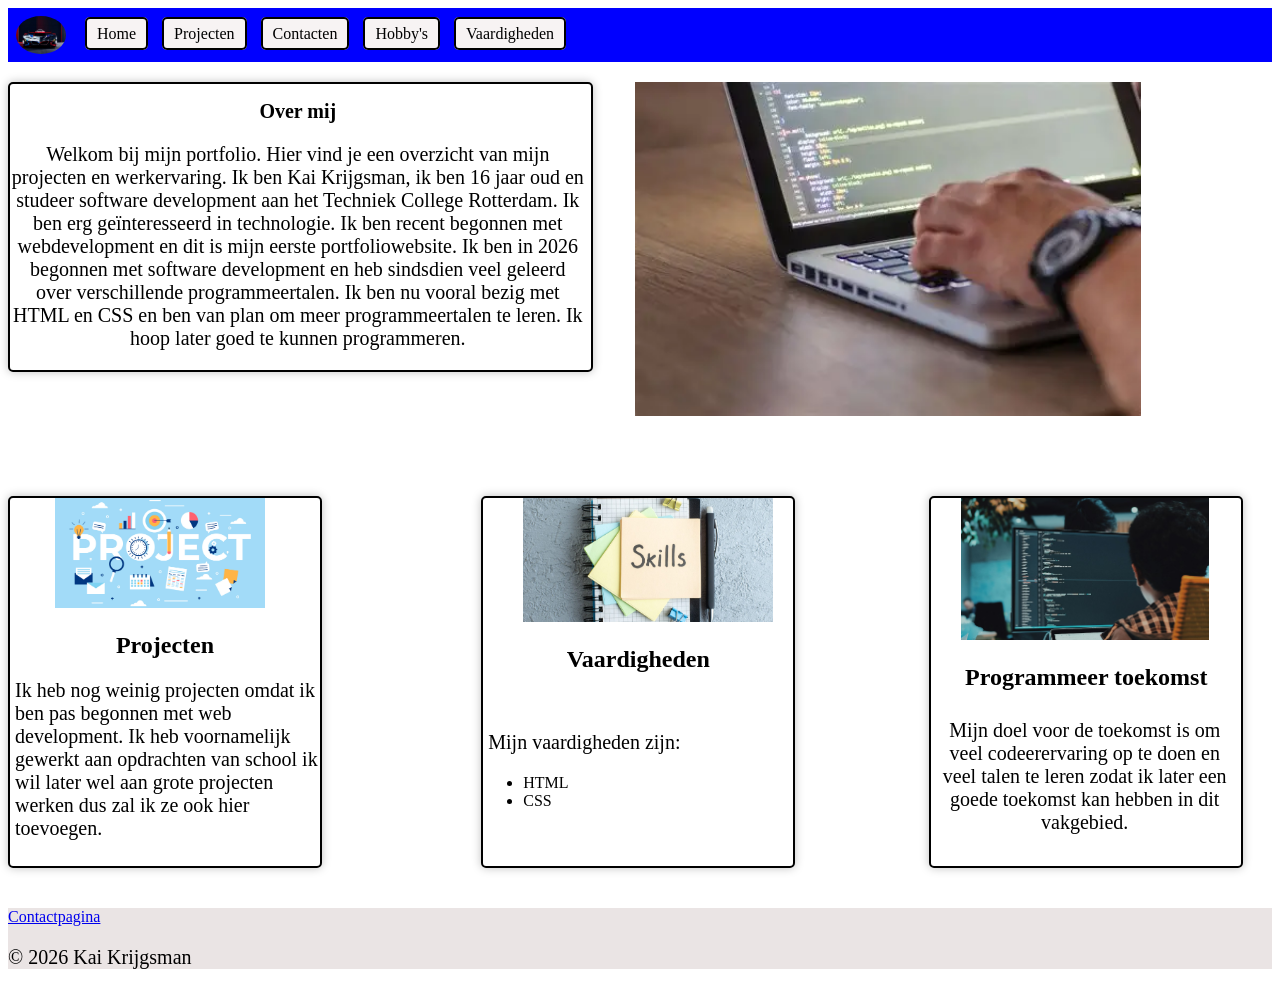
==== index.html @ 42a3c5e3 "Update index.html" ====
<!DOCTYPE html>
<html lang="nl">
<head>
    <title>
        portfolio van Kai
    </title>
    <link rel="stylesheet" href="style.css">
</head>

<body>
   
    <nav class="navbar">
        <img id="b" src="foto's/b.jpg" alt="hypercar van BMW">
        <a href="index.html">Home</a>
        <a href="index.html#projecten">Projecten</a>
        <a href="Contacten.html">Contacten</a>
        <a href="hobby's.html">Hobby's</a>
        <a href="vaardigheden.html">Vaardigheden</a>
    </nav>

    <div class="intro">
    <main id="home">
        <h2 id="over-mij">Over mij</h2>
<p id="over-mij">
    Welkom bij mijn portfolio. Hier vind je een overzicht van mijn projecten en werkervaring.
    Ik ben Kai Krijgsman, ik ben 16 jaar oud en studeer software development aan het Techniek College Rotterdam. Ik ben erg geïnteresseerd in technologie.
    Ik ben recent begonnen met webdevelopment en dit is mijn eerste portfoliowebsite.
    Ik ben in 2026 begonnen met software development en heb sindsdien veel geleerd over verschillende programmeertalen.
    Ik ben nu vooral bezig met HTML en CSS en ben van plan om meer programmeertalen te leren.
    Ik hoop later goed te kunnen programmeren.
</p>
</main>

<aside id="foto"> <img src="foto's/foto.jpg" alt="laptop met code">
</aside>
    </div>

<br/>
<br/>
 
<section id="projecten">
<img id="project-foto" src="foto's/R.jpg" alt="foto Project">
<br/>
<h2 id="h2vanproject">Projecten</h2>
<p id="project-tekst">Ik heb nog weinig projecten omdat ik ben pas begonnen met web development.
    Ik heb voornamelijk gewerkt aan opdrachten van school ik wil later wel aan grote projecten werken dus zal ik ze ook hier toevoegen.
</p>

</section>

<section class="vaardigheden">
    <a href="vaardigheden.html">
        <img id="vaardigheden-foto" src="foto's/skills.jpg" alt="foto Vaardigheden">
    </a>
    <h2 id="h2vh">Vaardigheden</h2>
    <br/>
    <p id="vaardigheden-tekst">Mijn vaardigheden zijn:
        <ul>
            <li>HTML</li>
            <li>CSS</li>
        </ul>
    </p>
</section>

<section class="progameer-toekomst">
<img id="progameren-foto" src="foto's/coderen.jpg" alt="foto Programmeren">
    <h2 id="h2pt">Programmeer toekomst</h2>
    <br/>
    <p id="progameer-tekst"> Mijn doel voor de toekomst is om veel codeerervaring op te doen en veel talen te leren zodat ik later een goede toekomst kan hebben in dit vakgebied.
    </p>


    
</section>


<footer id="contacten">
    <a href="Contacten.html">Contactpagina</a>
    <p id="con"> © 2026 Kai Krijgsman</p>
</footer>


</body>

</html>
---- style.css ----
.navbar {
    width: 100%;
    box-sizing: border-box;
    margin-bottom: 20px;
    padding: 8px;
    text-align: left;
    position: sticky;
    top: 0;
    background-color: blue;
}

#b{
    height: auto;
    width: 50px;
    border-radius: 50%;
    margin-right: 10px;
    display: inline-block;
    vertical-align: middle;
}

.navbar a {
    margin: 5px;
    padding: 6px 10px;
    color: black;
    font-size: 16px;
    text-decoration: none;
    border: 2px solid rgb(0, 00, 00);
    background-color: #f7f3f3;
    border-radius: 5px;    
}

.navbar a:hover {
    background-color: rgb(242, 7, 7);
    color: rgb(0, 0, 0);
}

.navbar{
    transition-duration: 0.1;
}




img{
    width: 80%;
    float: none;
}

main,
aside {
    display: inline-block;
    vertical-align: top;
}

main {
    width: 46%;
}

aside {
    width: 50%;
    margin-left: 3%;
}

p{
    text-align: left;
    font-size: 20px;
    width: 99%;
    
}
h2{
    text-align: left;
}

#project-foto {
    width: 210px;
    height: auto;
    Margin-left: 45px;

}
#h2vanproject{
    text-align: center;
    
}
 
#projecten{
    display: inline-block;
    vertical-align: top;
    width: 310px;
    height: 368px;
    margin-top: 40px;
    margin-right: 2%;
    border: 2px solid rgb(0, 00, 00);
    border-radius: 5px;
    box-shadow: 0 0px 10px rgba(0, 0, 0, 0.25);
}

#project-tekst{
    margin-left: 5px;
}


.vaardigheden{
    display: inline-block;
    vertical-align: top;
    width: 310px;
    margin-top: 40px;
    border: 2px solid rgb(0, 00, 00);
    border-radius: 5px;
    height: 368px;
    margin-left: 130px;
    box-shadow: 0 0px 10px rgba(0, 0, 0, 0.25);


}

#h2vh{
    text-align: center;
}
#vaardigheden-foto{
    width: 250px;
    height: auto;
    Margin-left: 40px;
}

#vaardigheden-tekst{
   margin-left: 5px;
}

.progameer-toekomst{
    display: inline-block;
    vertical-align: top;
    width: 310px;
    margin-top: 40px;
    border: 2px solid rgb(0, 00, 00);
    border-radius: 5px;
    height: 368px;
    margin-left: 130px;
    box-shadow: 0 0px 10px rgba(0, 0, 0, 0.25);
}
    
    


#progameren-foto{
    margin-left: 30px;
}

#contacten{
    background-color: #eae4e4;
    width: 100%;
    height: auto;
    margin-top: 40px;
    display:block;
}

#progameer-tekst{
    text-align: center;
    margin-top: -10px;
}

#h2pt{
    text-align: center;
}


main{
    border: 2px solid rgb(0, 00, 00);
    box-shadow: 0 0px 10px rgba(0, 0, 0, 0.25);
    border-radius: 5px;
}
#over-mij{
    text-align: center;
    font-size: 20px;
    width: 99%;
}
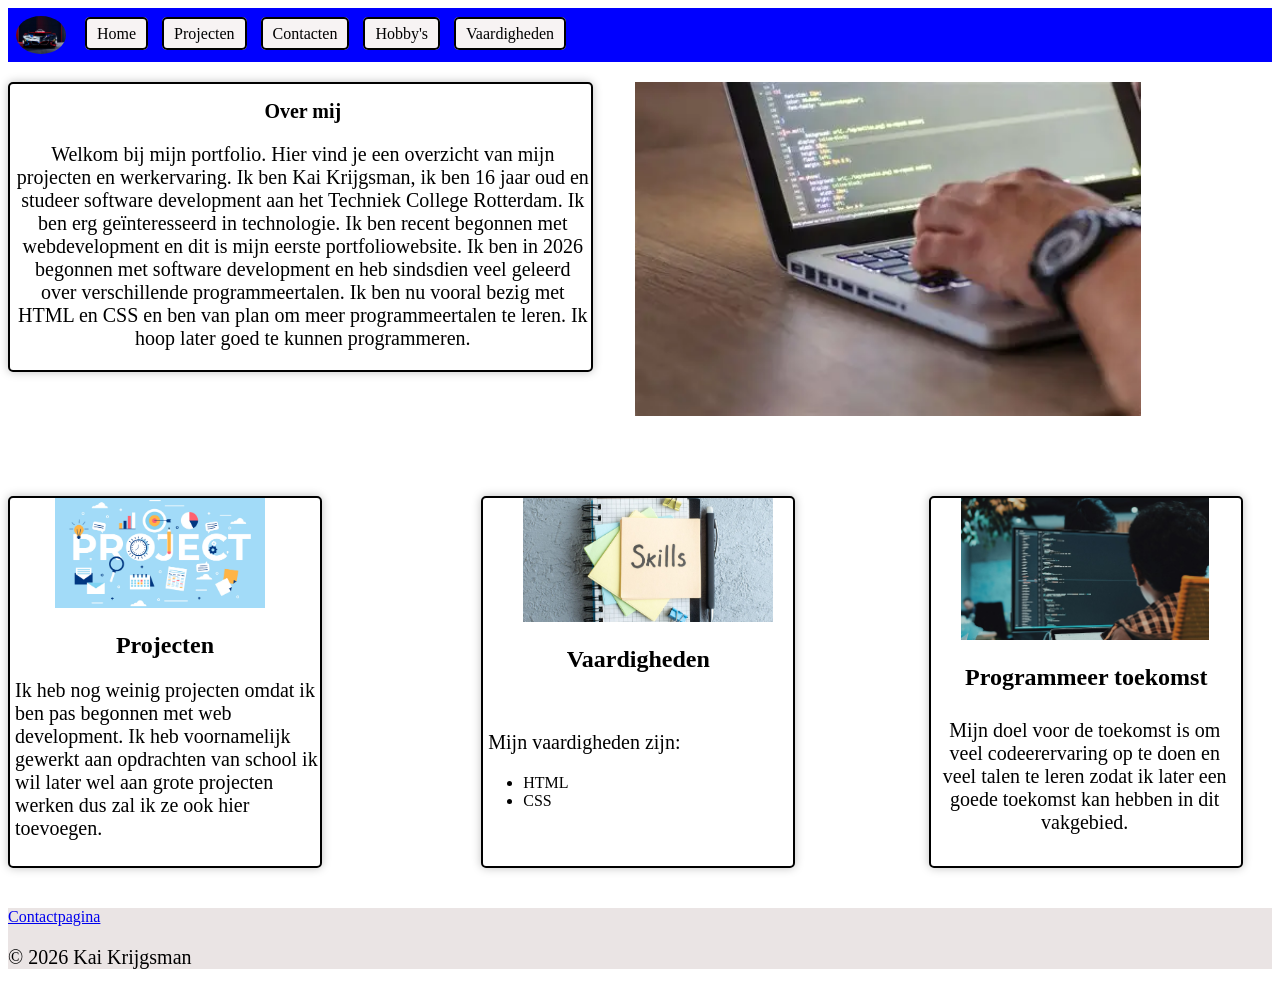
==== commit d60134e1: "Update index.html" ====
--- a/index.html
+++ b/index.html
@@ -31,7 +31,7 @@
 </p>
 </main>
 
-<aside id="foto"> <img src="foto's/foto.jpg" alt="laptop met code">
+<aside id="foto"> <img id="f1" src="foto's/foto.jpg" alt="laptop met code">
 </aside>
     </div>
 
--- a/style.css
+++ b/style.css
@@ -15,6 +15,8 @@
     height: auto;
     width: 50px;
     border-radius: 50%;
+    border: none;
+    box-shadow: none;
     margin-right: 10px;
     display: inline-block;
     vertical-align: middle;
@@ -50,6 +52,7 @@
 
 main,
 aside {
+    align-items: center;
     display: inline-block;
     vertical-align: top;
 }
@@ -174,4 +177,12 @@
     text-align: center;
     font-size: 20px;
     width: 99%;
-}   +    margin-left: 5px;
+}   
+
+#foto{
+    display: inline-block;
+    justify-content: center;
+    align-items: center;
+}
+
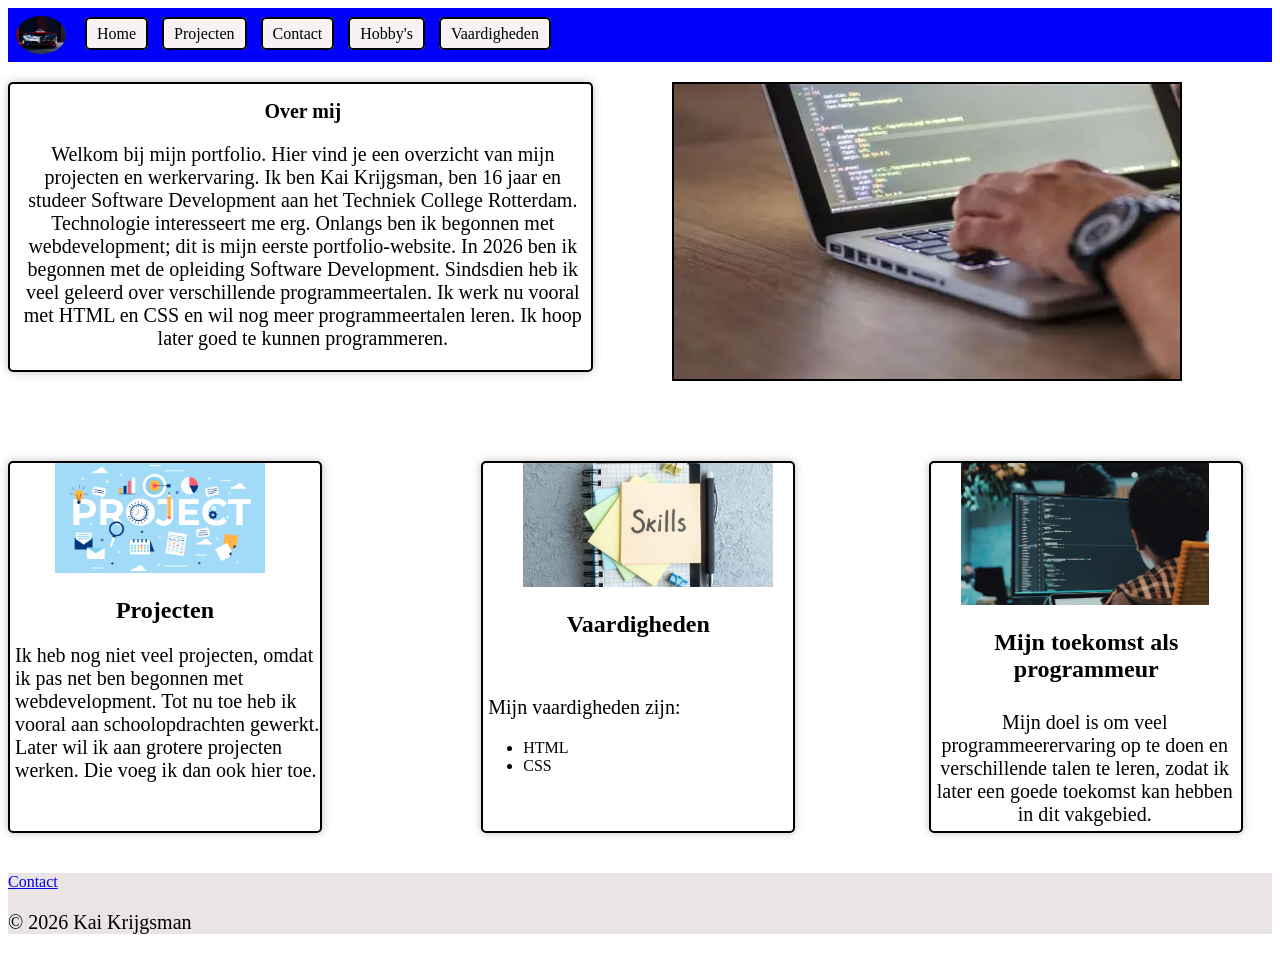
==== commit 0d602b69: "Update index.html" ====
--- a/index.html
+++ b/index.html
@@ -1,19 +1,17 @@
 <!DOCTYPE html>
 <html lang="nl">
 <head>
-    <title>
-        portfolio van Kai
-    </title>
+    <title>Portfolio van Kai</title>
     <link rel="stylesheet" href="style.css">
 </head>
 
 <body>
    
     <nav class="navbar">
-        <img id="b" src="foto's/b.jpg" alt="hypercar van BMW">
+        <img id="b" src="foto's/b.jpg" alt="Hypercar van BMW">
         <a href="index.html">Home</a>
         <a href="index.html#projecten">Projecten</a>
-        <a href="Contacten.html">Contacten</a>
+        <a href="Contacten.html">Contact</a>
         <a href="hobby's.html">Hobby's</a>
         <a href="vaardigheden.html">Vaardigheden</a>
     </nav>
@@ -23,15 +21,15 @@
         <h2 id="over-mij">Over mij</h2>
 <p id="over-mij">
     Welkom bij mijn portfolio. Hier vind je een overzicht van mijn projecten en werkervaring.
-    Ik ben Kai Krijgsman, ik ben 16 jaar oud en studeer software development aan het Techniek College Rotterdam. Ik ben erg geïnteresseerd in technologie.
-    Ik ben recent begonnen met webdevelopment en dit is mijn eerste portfoliowebsite.
-    Ik ben in 2026 begonnen met software development en heb sindsdien veel geleerd over verschillende programmeertalen.
-    Ik ben nu vooral bezig met HTML en CSS en ben van plan om meer programmeertalen te leren.
+    Ik ben Kai Krijgsman, ben 16 jaar en studeer Software Development aan het Techniek College Rotterdam. Technologie interesseert me erg.
+    Onlangs ben ik begonnen met webdevelopment; dit is mijn eerste portfolio-website.
+    In 2026 ben ik begonnen met de opleiding Software Development. Sindsdien heb ik veel geleerd over verschillende programmeertalen.
+    Ik werk nu vooral met HTML en CSS en wil nog meer programmeertalen leren.
     Ik hoop later goed te kunnen programmeren.
 </p>
 </main>
 
-<aside id="foto"> <img id="f1" src="foto's/foto.jpg" alt="laptop met code">
+<aside id="foto"> <img id="f1" src="foto's/foto.jpg" alt="Laptop met code">
 </aside>
     </div>
 
@@ -39,34 +37,33 @@
 <br/>
  
 <section id="projecten">
-<img id="project-foto" src="foto's/R.jpg" alt="foto Project">
+<img id="project-foto" src="foto's/R.jpg" alt="Foto van een project">
 <br/>
 <h2 id="h2vanproject">Projecten</h2>
-<p id="project-tekst">Ik heb nog weinig projecten omdat ik ben pas begonnen met web development.
-    Ik heb voornamelijk gewerkt aan opdrachten van school ik wil later wel aan grote projecten werken dus zal ik ze ook hier toevoegen.
+<p id="project-tekst">Ik heb nog niet veel projecten, omdat ik pas net ben begonnen met webdevelopment.
+    Tot nu toe heb ik vooral aan schoolopdrachten gewerkt. Later wil ik aan grotere projecten werken. Die voeg ik dan ook hier toe.
 </p>
 
 </section>
 
 <section class="vaardigheden">
     <a href="vaardigheden.html">
-        <img id="vaardigheden-foto" src="foto's/skills.jpg" alt="foto Vaardigheden">
+        <img id="vaardigheden-foto" src="foto's/skills.jpg" alt="Overzicht van vaardigheden">
     </a>
     <h2 id="h2vh">Vaardigheden</h2>
     <br/>
-    <p id="vaardigheden-tekst">Mijn vaardigheden zijn:
-        <ul>
-            <li>HTML</li>
-            <li>CSS</li>
-        </ul>
-    </p>
+    <p id="vaardigheden-tekst">Mijn vaardigheden zijn:</p>
+    <ul>
+        <li>HTML</li>
+        <li>CSS</li>
+    </ul>
 </section>
 
 <section class="progameer-toekomst">
-<img id="progameren-foto" src="foto's/coderen.jpg" alt="foto Programmeren">
-    <h2 id="h2pt">Programmeer toekomst</h2>
+<img id="progameren-foto" src="foto's/coderen.jpg" alt="Programmeren">
+    <h2 id="h2pt">Mijn toekomst als programmeur</h2>
     <br/>
-    <p id="progameer-tekst"> Mijn doel voor de toekomst is om veel codeerervaring op te doen en veel talen te leren zodat ik later een goede toekomst kan hebben in dit vakgebied.
+    <p id="progameer-tekst">Mijn doel is om veel programmeerervaring op te doen en verschillende talen te leren, zodat ik later een goede toekomst kan hebben in dit vakgebied.
     </p>
 
 
@@ -75,7 +72,7 @@
 
 
 <footer id="contacten">
-    <a href="Contacten.html">Contactpagina</a>
+    <a href="Contacten.html">Contact</a>
     <p id="con"> © 2026 Kai Krijgsman</p>
 </footer>
 
--- a/style.css
+++ b/style.css
@@ -57,13 +57,19 @@
     vertical-align: top;
 }
 
+#f1{
+    height: 295px;  
+    margin-left: 75px;
+    border: 2px solid rgb(0, 00, 00);
+}
+
 main {
     width: 46%;
 }
 
 aside {
     width: 50%;
-    margin-left: 3%;
+    margin-right: 3%;
 }
 
 p{
@@ -184,5 +190,13 @@
     display: inline-block;
     justify-content: center;
     align-items: center;
-}
-
+    margin-right: -90px;
+}
+
+@media (max-width: 700px) {
+    main,
+    aside {
+        display: block;
+        width: 100%;
+    }
+}
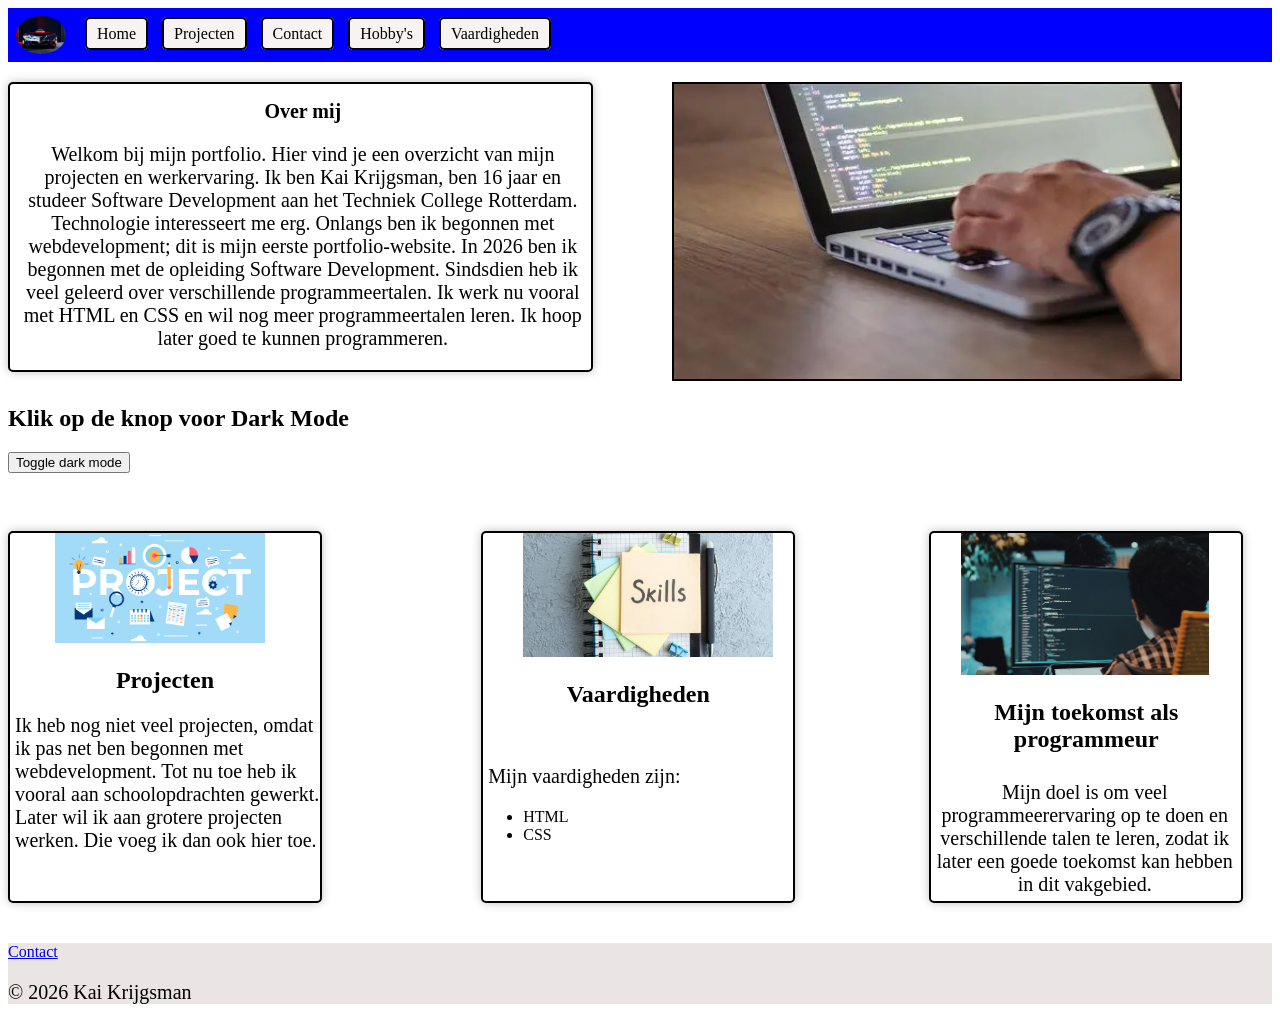
==== commit c54176b6: "Update index.html" ====
--- a/index.html
+++ b/index.html
@@ -3,6 +3,8 @@
 <head>
     <title>Portfolio van Kai</title>
     <link rel="stylesheet" href="style.css">
+    <script src="javascript/scriptindex.js" defer></script>
+
 </head>
 
 <body>
@@ -13,7 +15,7 @@
         <a href="index.html#projecten">Projecten</a>
         <a href="Contacten.html">Contact</a>
         <a href="hobby's.html">Hobby's</a>
-        <a href="vaardigheden.html">Vaardigheden</a>
+        <a href="vaardigheden.html">Vaardigheden</a> 
     </nav>
 
     <div class="intro">
@@ -27,11 +29,18 @@
     Ik werk nu vooral met HTML en CSS en wil nog meer programmeertalen leren.
     Ik hoop later goed te kunnen programmeren.
 </p>
+
 </main>
 
 <aside id="foto"> <img id="f1" src="foto's/foto.jpg" alt="Laptop met code">
 </aside>
     </div>
+
+
+<h2>Klik op de knop voor Dark Mode</h2>
+
+<button onclick="myFunction()">Toggle dark mode</button>
+
 
 <br/>
 <br/>
@@ -79,4 +88,4 @@
 
 </body>
 
-</html>+</html>
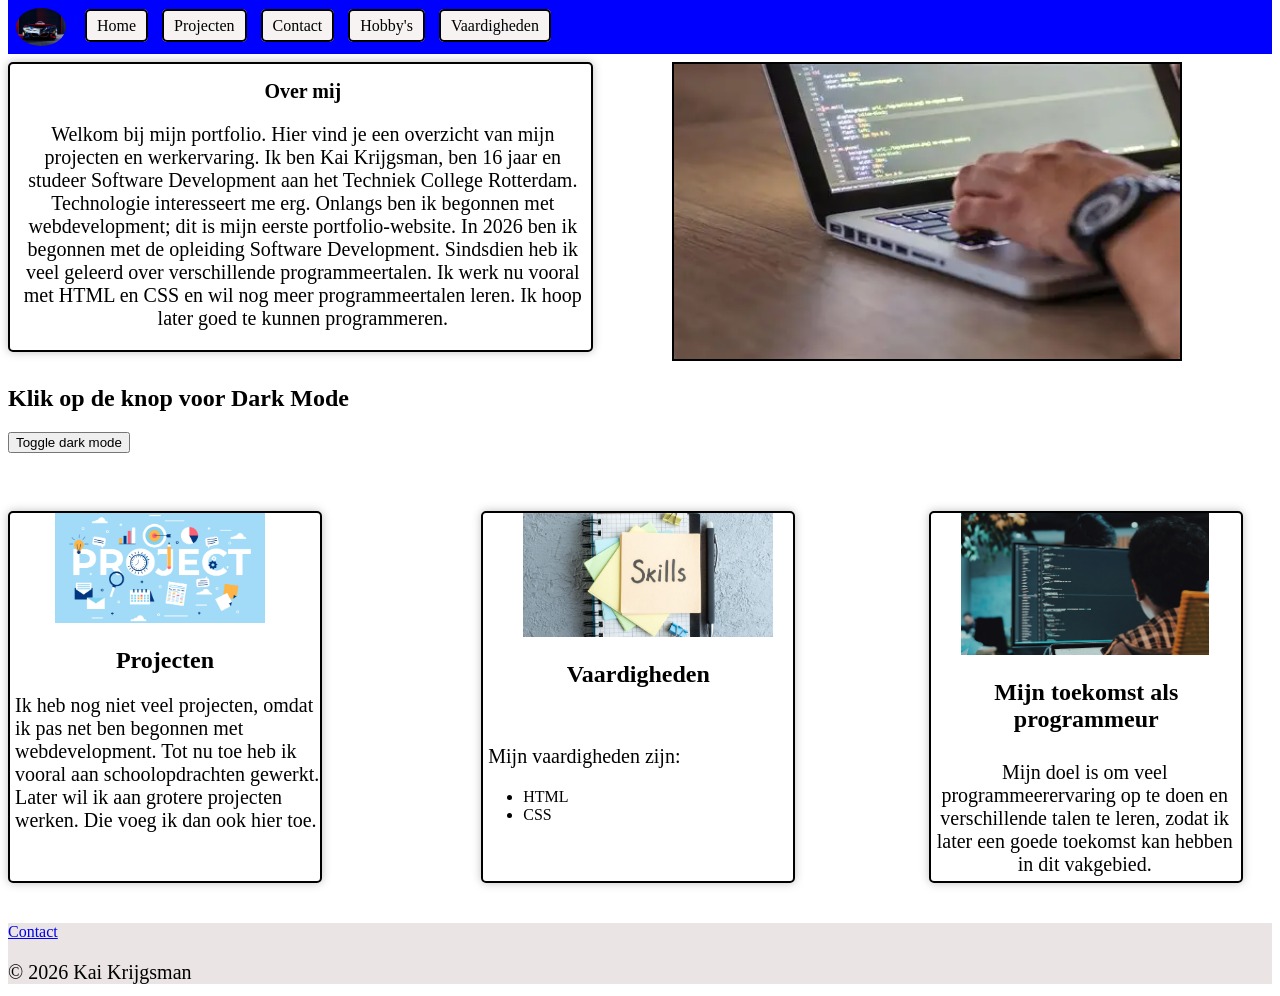
==== commit 5818786a: "made a  console.log i made a  console.log for when you go to a difrend site" ====
--- a/index.html
+++ b/index.html
@@ -4,18 +4,18 @@
     <title>Portfolio van Kai</title>
     <link rel="stylesheet" href="style.css">
     <script src="javascript/scriptindex.js" defer></script>
-
+    <script src="allePagina.js" defer></script>
 </head>
 
-<body>
+<body onload="checkCookie()">
    
     <nav class="navbar">
         <img id="b" src="foto's/b.jpg" alt="Hypercar van BMW">
-        <a href="index.html">Home</a>
-        <a href="index.html#projecten">Projecten</a>
-        <a href="Contacten.html">Contact</a>
-        <a href="hobby's.html">Hobby's</a>
-        <a href="vaardigheden.html">Vaardigheden</a> 
+        <a onclick="indexlog()" href="index.html">Home</a>
+        <a onclick="projectenlog()" href="index.html#projecten">Projecten</a>
+        <a onclick="contactlog()" href="Contacten.html">Contact</a>
+        <a onclick="hobbylog()" href="hobby's.html">Hobby's</a>
+        <a onclick="vaardighedenlog()" href="vaardigheden.html">Vaardigheden</a>
     </nav>
 
     <div class="intro">
@@ -56,7 +56,7 @@
 </section>
 
 <section class="vaardigheden">
-    <a href="vaardigheden.html">
+    <a onclick="vaardighedenlog()" href="vaardigheden.html">
         <img id="vaardigheden-foto" src="foto's/skills.jpg" alt="Overzicht van vaardigheden">
     </a>
     <h2 id="h2vh">Vaardigheden</h2>
@@ -81,7 +81,7 @@
 
 
 <footer id="contacten">
-    <a href="Contacten.html">Contact</a>
+    <a onclick="contactlog()" href="Contacten.html">Contact</a>
     <p id="con"> © 2026 Kai Krijgsman</p>
 </footer>
 
--- a/style.css
+++ b/style.css
@@ -4,6 +4,7 @@
     width: 100%;
     box-sizing: border-box;
     margin-bottom: 20px;
+    margin-top: -20px;
     padding: 8px;
     text-align: left;
     position: sticky;
@@ -162,6 +163,7 @@
     height: auto;
     margin-top: 40px;
     display:block;
+    margin-bottom: -20px;
 }
 
 #progameer-tekst{
@@ -199,4 +201,14 @@
         display: block;
         width: 100%;
     }
+}
+
+body{
+background-color: white;
+color: black;
+}
+
+.dark-mode {
+    background-color: black;
+    color: white;
 }
